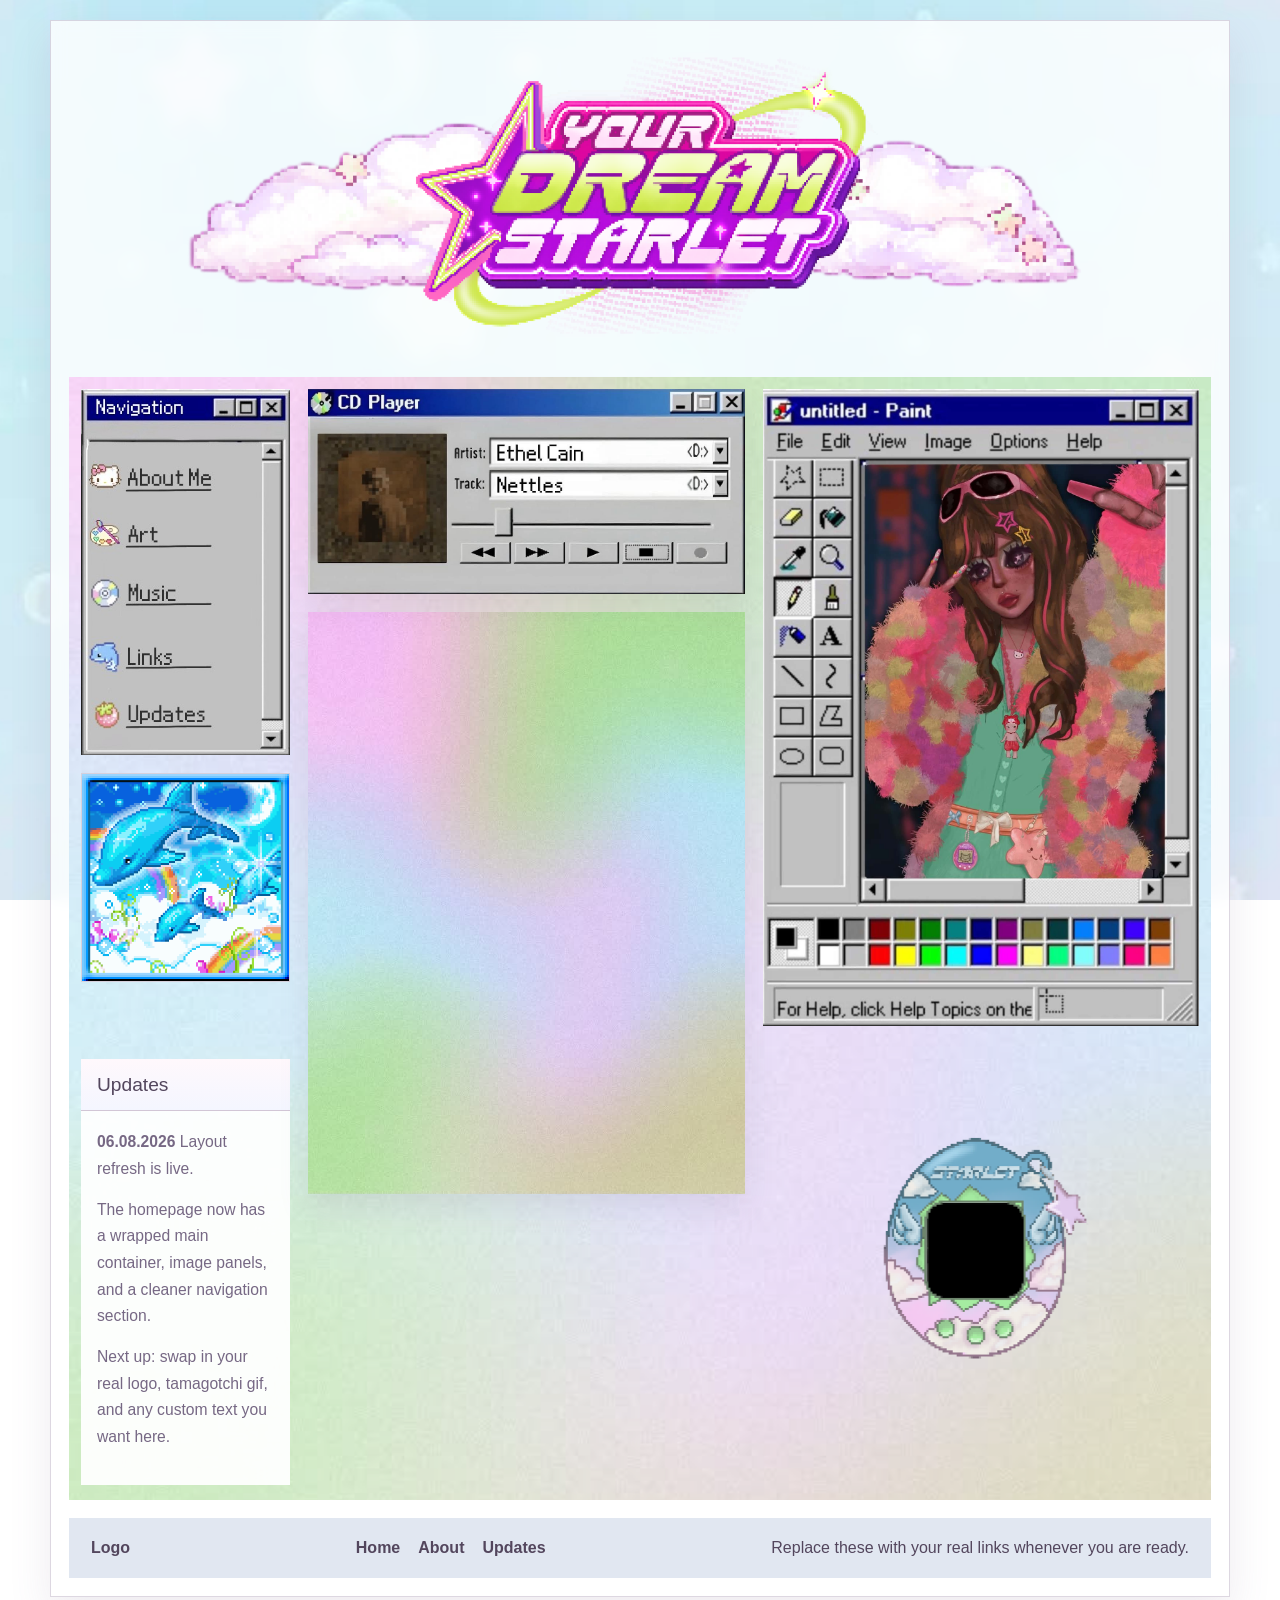
==== index.html @ ee17c0cb "Add new images and update navigation layout" ====
<!DOCTYPE html>
<html lang="en">
<head>
  <meta charset="UTF-8">
  <meta name="viewport" content="width=device-width, initial-scale=1.0">
  <title>My Website</title>
  <link rel="stylesheet" href="https://cdn.jsdelivr.net/npm/bootstrap@5.3.8/dist/css/bootstrap.min.css">
  <link rel="stylesheet" href="style.css">
</head>
<body>
  <div class="site-shell">
    <header class="panel banner-panel">
      <img src="bilder/logo.png" alt="Pastel banner for the site logo">
    </header>

    <main class="layout-grid">
      <div class="left-rail">
        <nav class="panel nav-panel" aria-label="Main navigation">
          <h2 class="visually-hidden">Navigation</h2>
          <div class="nav-map">
            <img src="bilder/navigation.JPG" alt="Navigation panel with links for About Me, Art, Music, Links, and Updates">
            <a class="nav-hotspot nav-hotspot--about" href="aboutMe.html" aria-label="About me"></a>
            <a class="nav-hotspot nav-hotspot--art" href="art.html" aria-label="Art"></a>
            <a class="nav-hotspot nav-hotspot--music" href="https://open.spotify.com/user/slettl?si=9eee3c2f73b94c16" target="_blank" rel="noopener noreferrer" aria-label="Music"></a>
            <a class="nav-hotspot nav-hotspot--links" href="links.html" aria-label="Links"></a>
            <a class="nav-hotspot nav-hotspot--updates" href="#updates" aria-label="Updates"></a>
          </div>
        </nav>

        <section class="panel image-only-panel dolphin-panel" aria-label="Dolphins">
          <img src="bilder/delfiner.gif" alt="Animated dolphins">
        </section>
      </div>

      <section class="image-only-panel music-panel" id="music" aria-label="Music player">
        <div class="music-player-art" data-music-player>
          <img class="music-player-base" src="bilder/music player nettles.jpg" alt="Retro music player mockup for Nettles by Ethel Cain">
          <a
            class="music-player-link"
            href="https://open.spotify.com/playlist/30vS9V8XPQmhfB2U64kff8?si=7647ba5c34354466"
            aria-label="Open Spotify playlist"
          ></a>
          <audio class="music-audio" preload="metadata"></audio>
          <p class="visually-hidden music-status" aria-live="polite">Ready to play.</p>
          <input class="music-progress" type="range" min="0" max="0" step="0.1" value="0" aria-label="Song progress">
          <button class="music-control music-control--previous" type="button" data-action="previous" aria-label="Previous song"></button>
          <button class="music-control music-control--next" type="button" data-action="next" aria-label="Next song"></button>
          <button class="music-control music-control--play" type="button" data-action="toggle" aria-label="Play song"></button>
          <button class="music-control music-control--stop" type="button" data-action="stop" aria-label="Stop song"></button>
          <button class="music-control music-control--mute" type="button" data-action="mute" aria-label="Mute audio" aria-pressed="false"></button>
        </div>
      </section>

      <section class="image-only-panel art-panel" id="art" aria-label="Art">
        <a href="art.html" class="image-link">
          <img src="bilder/gyaru.jpg" alt="Gyaru art by me">
        </a>
      </section>

      <aside class="panel updates-panel" id="updates">
        <h2 class="panel-heading">Updates</h2>
        <div class="updates-copy">
          <p><strong>06.08.2026</strong> Layout refresh is live.</p>
          <p>The homepage now has a wrapped main container, image panels, and a cleaner navigation section.</p>
          <p>Next up: swap in your real logo, tamagotchi gif, and any custom text you want here.</p>
        </div>
      </aside>

      <section class="image-only-panel me-panel" id="me" aria-label="About me">
        <img src="bilder/bakgrunn.jpg" alt="Soft pastel placeholder image for the about me section">
      </section>

      <section class="panel tamagotchi-panel" id="tamagotchi">
        <div class="tamagotchi-media">
          <div class="tamagotchi-screen">
            <video class="tamagotchi-video" autoplay muted loop playsinline preload="auto">
              <source src="bilder/kittystar.mp4" type="video/mp4">
            </video>
          </div>
          <img class="tamagotchi-overlay" src="bilder/tamagotchi.PNG" alt="Pastel tamagotchi shell">
        </div>
      </section>
    </main>

    <footer class="site-footer" id="footer">
      <p class="footer-logo">Logo</p>
      <div class="footer-links">
        <a href="#music">Home</a>
        <a href="#me">About</a>
        <a href="#updates">Updates</a>
      </div>
      <p class="footer-note">Replace these with your real links whenever you are ready.</p>
    </footer>
  </div>

  <script src="https://cdn.jsdelivr.net/npm/bootstrap@5.3.8/dist/js/bootstrap.bundle.min.js"></script>
  <script src="script.js"></script>
</body>
</html>
---- style.css ----
:root {
  --page-bg: #f6eef8;
  --shell-bg: rgba(255, 255, 255, 0.8);
  --panel-bg: rgba(255, 255, 255, 0.94);
  --panel-border: #8f7b9c;
  --accent: #f4cfe0;
  --accent-soft: #e5e9f8;
  --text-main: #53465d;
  --text-soft: #766884;
  --shadow: 0 18px 40px rgba(115, 94, 129, 0.12);
}

* {
  box-sizing: border-box;
}

html {
  scroll-behavior: smooth;
}

body {
  margin: 0;
  min-height: 100vh;
  background-image: url("bilder/lysblue.jpg");
  background-repeat: no-repeat;
  background-attachment: fixed;
  background-size: cover;
  background-position: center;
  color: var(--text-main);
  font-family: "Trebuchet MS", "Lucida Sans Unicode", "Lucida Grande", sans-serif;
}

.site-shell {
  width: min(1180px, calc(100% - 32px));
  margin: 20px auto;
  padding: 18px;
  border: 1px solid rgba(143, 123, 156, 0.3);
  border-radius: 0;
  background-color: var(--shell-bg);
  box-shadow: var(--shadow);
  backdrop-filter: blur(8px);
}

.panel {
  overflow: hidden;
  
  background: var(--panel-bg);
  
}

.banner-panel {
  min-height: 210px;
  height: clamp(210px, 26vw, 320px);
  margin-bottom: 18px;
  padding: 8px 12px;
  background: transparent;
  display: flex;
  align-items: center;
  justify-content: center;
}

.banner-panel img {
  display: block;
  width: auto;
  height: auto;
  max-width: min(100%, 1020px);
  max-height: 100%;
}

.layout-grid {
  position: relative;
  display: grid;
  gap: 18px;
  padding: 12px;
  grid-template-columns: 220px minmax(280px, 1fr) minmax(280px, 1fr);
  grid-template-areas:
    "nav music art"
    "updates me art"
    ". tamagotchi tamagotchi";
  align-items: start;
  border-radius: 0;
  background-image:
    linear-gradient(rgba(255, 255, 255, 0.35), rgba(255, 255, 255, 0.35)),
    url("bilder/bakgrunn.jpg");
  background-size: cover;
  background-position: center;
}

.left-rail {
  grid-area: nav;
  display: flex;
  flex-direction: column;
  gap: 18px;
}

.music-panel {
  grid-area: music;
}

.art-panel {
  grid-area: art;
}

.updates-panel {
  grid-area: updates;
}

.me-panel {
  grid-area: me;
}

.tamagotchi-panel {
  grid-area: tamagotchi;
  justify-self: center;
  align-self: start;
  display: grid;
  place-items: center;
  width: min(100%, 360px);
  min-height: 360px;
  padding: 20px;
  border-radius: 0;
  background: transparent;
}

.tamagotchi-media {
  position: relative;
  width: 100%;
  max-width: 360px;
  aspect-ratio: 1;
}

.tamagotchi-screen {
  position: absolute;
  top: 38.6%;
  left: 33.3%;
  width: 30.1%;
  height: 30.2%;
  overflow: hidden;
  background: #000;
}

.tamagotchi-video {
  display: block;
  width: 100%;
  height: 100%;
  object-fit: cover;
  object-position: center;
  transform: scale(1.08);
  transform-origin: center;
  will-change: transform;
}

.tamagotchi-overlay {
  position: absolute;
  inset: 0;
  z-index: 1;
  display: block;
  width: 100%;
  height: 100%;
  object-fit: contain;
  pointer-events: none;
}

@media (min-width: 981px) {
  .layout-grid {
    grid-template-columns: repeat(5, minmax(0, 1fr));
    grid-template-rows: repeat(5, 1fr);
    grid-template-areas: none;
  }

  .left-rail {
    grid-area: auto;
    grid-row: span 3 / span 3;
  }

  .music-panel {
    grid-area: auto;
    grid-column: span 2 / span 2;
  }

  .art-panel {
    grid-area: auto;
    grid-column: span 2 / span 2;
    grid-row: span 3 / span 3;
    grid-column-start: 4;
  }

  .me-panel {
    grid-area: auto;
    grid-column: span 2 / span 2;
    grid-row: span 3 / span 3;
    grid-column-start: 2;
    grid-row-start: 2;
  }

  .updates-panel {
    grid-area: auto;
    grid-row: span 2 / span 2;
    grid-row-start: 4;
  }

  .tamagotchi-panel {
    grid-area: auto;
    grid-column: span 2 / span 2;
    grid-row: span 2 / span 2;
    grid-column-start: 4;
    grid-row-start: 4;
  }
}

.panel-heading {
  margin: 0;
  padding: 14px 16px;
  border-bottom: 1px solid rgba(143, 123, 156, 0.4);
  background: linear-gradient(180deg, #fff8fc 0%, #f4f6ff 100%);
  font-size: 1.2rem;
}

.nav-map {
  position: relative;
  width: 100%;
  aspect-ratio: 325 / 568;
}

.nav-map img {
  display: block;
  width: 100%;
  height: 100%;
}

.nav-hotspot {
  position: absolute;
  display: block;
  border: 2px solid transparent;
  border-radius: 4px;
  cursor: pointer;
  transition: background-color 0.18s ease, border-color 0.18s ease;
}

.nav-hotspot:hover,
.nav-hotspot:focus-visible {
  background: rgba(255, 255, 255, 0.16);
  border-color: rgba(50, 37, 63, 0.85);
  outline: none;
}

.nav-hotspot--about {
  top: 20.8%;
  left: 18%;
  right: 33%;
  height: 8.6%;
}

.nav-hotspot--art {
  top: 36.2%;
  left: 18%;
  right: 33%;
  height: 8.8%;
}

.nav-hotspot--music {
  top: 52.3%;
  left: 18%;
  right: 33%;
  height: 8.8%;
}

.nav-hotspot--links {
  top: 68.8%;
  left: 18%;
  right: 33%;
  height: 9.4%;
}

.nav-hotspot--updates {
  top: 85.3%;
  left: 18%;
  right: 33%;
  height: 8.8%;
}

.dolphin-panel img {
  display: block;
  width: 100%;
  height: auto;
  border: 1px solid rgba(143, 123, 156, 0.35);
  object-fit: cover;
}

.image-only-panel {
  display: block;
}

.image-only-panel img {
  display: block;
  width: 100%;
  height: auto;
  border-radius: 0;
  object-fit: cover;
  box-shadow: 0 14px 28px rgba(128, 105, 143, 0.14);
}

.music-player-art {
  position: relative;
  width: 100%;
}

.music-player-base {
  position: relative;
  z-index: 0;
  width: 100%;
  height: auto;
  min-height: 0;
  object-fit: contain;
}

.music-player-link {
  position: absolute;
  inset: 0;
  z-index: 1;
  display: block;
}

.music-audio {
  display: none;
}

.music-control,
.music-progress {
  position: absolute;
  margin: 0;
  appearance: none;
  -webkit-appearance: none;
  background: transparent;
}

.music-control {
  z-index: 2;
  top: 75.2%;
  width: 11.6%;
  height: 8.5%;
  padding: 0;
  border: 0;
  cursor: pointer;
}

.music-control:hover {
  background: rgba(255, 255, 255, 0.1);
}

.music-control:active {
  transform: translateY(1px);
}

.music-control:focus-visible,
.music-progress:focus-visible {
  outline: 2px dashed rgba(83, 70, 93, 0.9);
  outline-offset: 2px;
}

.music-control--previous {
  left: 34.8%;
}

.music-control--next {
  left: 46.8%;
}

.music-control--play {
  left: 59.1%;
}

.music-control--stop {
  left: 71.3%;
}

.music-control--mute {
  left: 83.5%;
}

.music-progress {
  z-index: 2;
  left: 32.7%;
  top: 55.6%;
  width: 47%;
  height: 12%;
  cursor: pointer;
  opacity: 0.01;
}

.music-progress::-webkit-slider-thumb {
  -webkit-appearance: none;
  width: 26px;
  height: 48px;
  background: transparent;
  border: 0;
}

.music-progress::-moz-range-thumb {
  width: 26px;
  height: 48px;
  background: transparent;
  border: 0;
}

.music-progress::-webkit-slider-runnable-track,
.music-progress::-moz-range-track {
  background: transparent;
  border: 0;
}

.me-panel img {
  min-height: 220px;
}

.art-panel img {
  height: 100%;
  min-height: 520px;
}

.image-link {
  display: block;
  overflow: hidden;
  border-radius: 0;
}

.image-link img {
  display: block;
  width: 100%;
  transition: filter 0.3s ease;
}

.image-link:hover img,
.image-link:focus-visible img {
  filter: brightness(70%);
}

.updates-copy {
  min-height: 280px;
  padding: 18px 16px 20px;
  font-size: 0.98rem;
  line-height: 1.7;
  color: var(--text-soft);
}

.updates-copy p {
  margin: 0 0 14px;
}

.site-footer {
  display: flex;
  align-items: center;
  justify-content: space-between;
  gap: 20px;
  margin-top: 18px;
  padding: 18px 22px;
  border-radius: 0;
  background: rgba(219, 226, 238, 0.82);
  color: var(--text-main);
}

.footer-logo,
.footer-note {
  margin: 0;
}

.footer-logo {
  font-weight: 700;
}

.footer-links {
  display: flex;
  flex-wrap: wrap;
  justify-content: center;
  gap: 18px;
}

.footer-links a {
  color: var(--text-main);
  font-weight: 700;
  text-decoration: none;
}

.footer-links a:hover,
.footer-links a:focus-visible {
  text-decoration: underline;
  outline: none;
}

@media (max-width: 980px) {
  .layout-grid {
    grid-template-columns: minmax(220px, 240px) minmax(280px, 1fr);
    grid-template-areas:
      "nav music"
      "me art"
      "updates art"
      "tamagotchi tamagotchi";
  }

  .art-panel img {
    min-height: 420px;
  }

  .site-footer {
    flex-direction: column;
    text-align: center;
  }
}

@media (max-width: 720px) {
  .site-shell {
    width: calc(100% - 16px);
    padding: 12px;
    margin: 8px;
  }

  .layout-grid {
    grid-template-columns: 1fr;
    grid-template-areas:
      "nav"
      "music"
      "me"
      "art"
      "updates"
      "tamagotchi";
  }

  .layout-grid {
    padding: 8px;
  }

  .banner-panel {
    min-height: 150px;
  }

  .banner-panel {
    height: clamp(150px, 38vw, 220px);
    padding: 6px 8px;
  }

  .tamagotchi-panel {
    width: 100%;
    min-height: 290px;
    border-radius: 0;
    background: transparent;
  }

  .music-player-base,
  .me-panel img,
  .art-panel img {
    min-height: 220px;
  }

  .music-player-base {
    min-height: 0;
  }
}
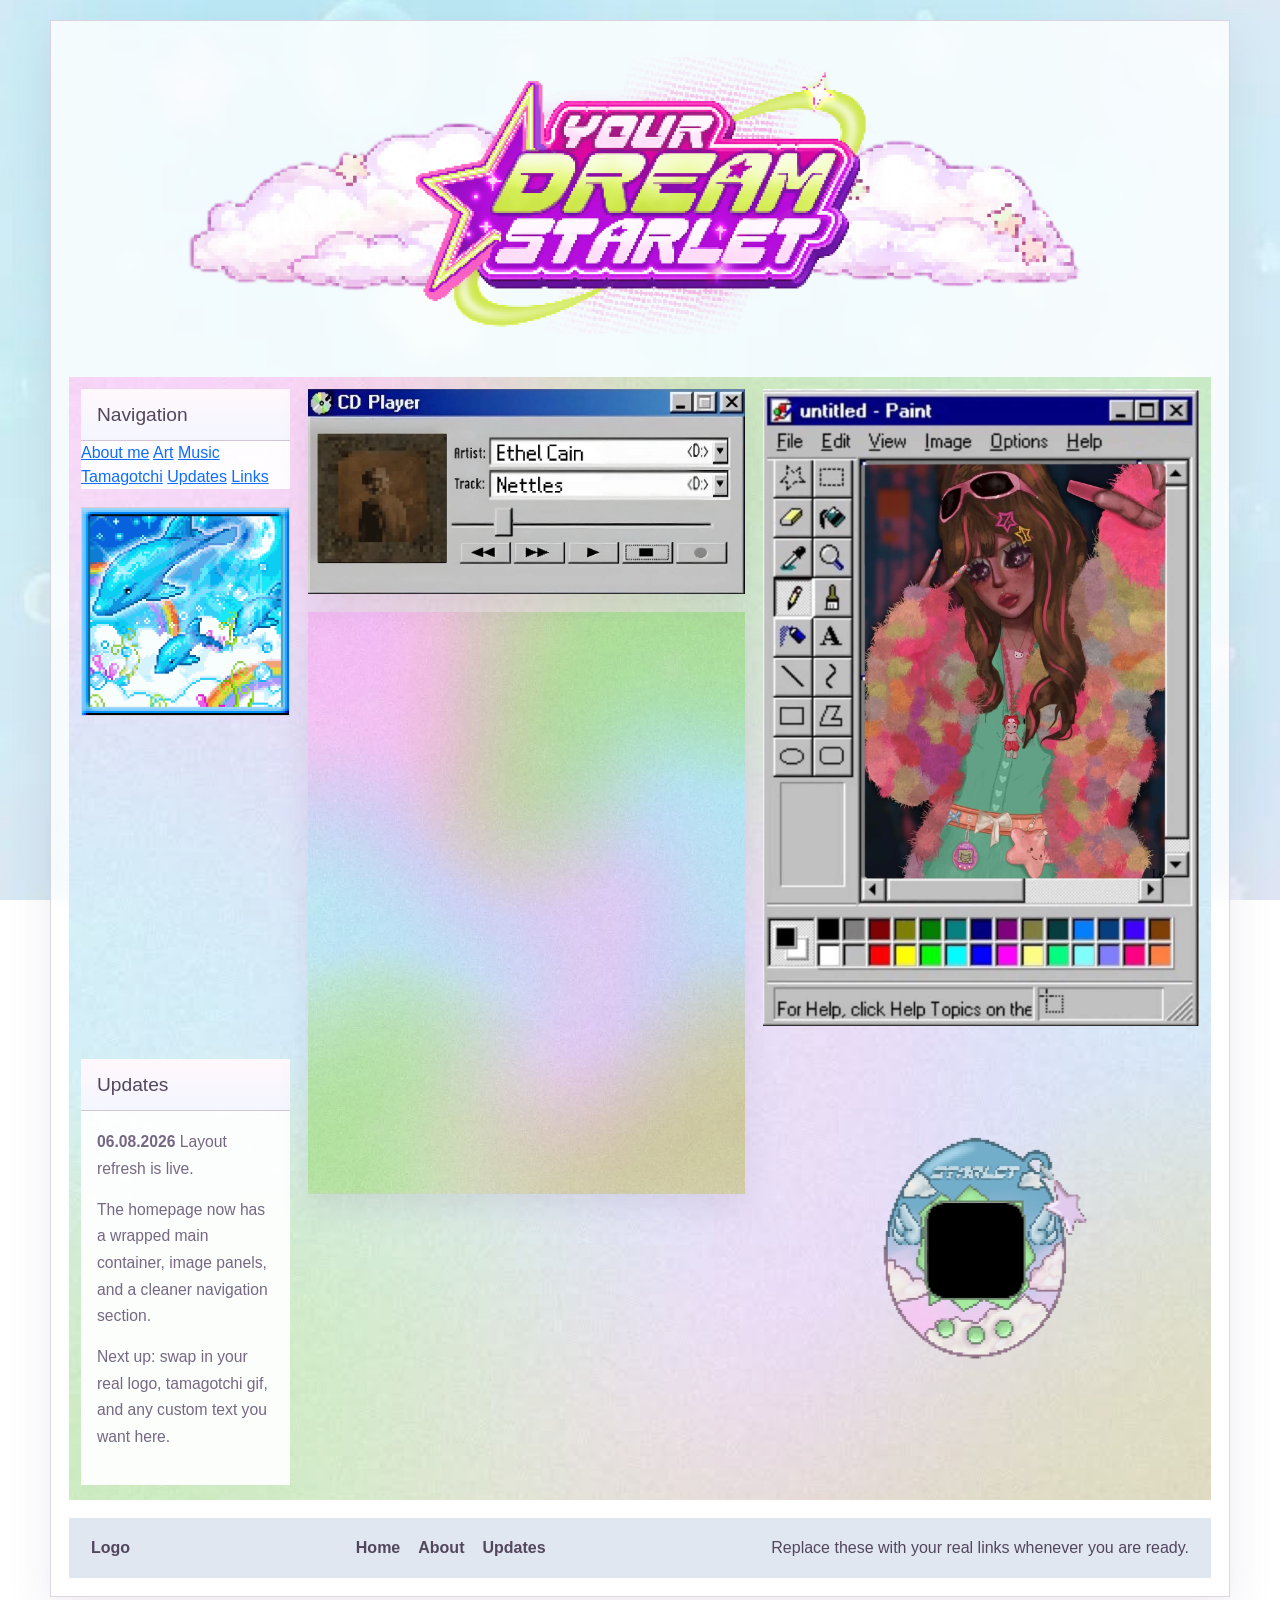
==== commit 710e186e: "small fix" ====
--- a/index.html
+++ b/index.html
@@ -16,14 +16,14 @@
     <main class="layout-grid">
       <div class="left-rail">
         <nav class="panel nav-panel" aria-label="Main navigation">
-          <h2 class="visually-hidden">Navigation</h2>
-          <div class="nav-map">
-            <img src="bilder/navigation.JPG" alt="Navigation panel with links for About Me, Art, Music, Links, and Updates">
-            <a class="nav-hotspot nav-hotspot--about" href="aboutMe.html" aria-label="About me"></a>
-            <a class="nav-hotspot nav-hotspot--art" href="art.html" aria-label="Art"></a>
-            <a class="nav-hotspot nav-hotspot--music" href="https://open.spotify.com/user/slettl?si=9eee3c2f73b94c16" target="_blank" rel="noopener noreferrer" aria-label="Music"></a>
-            <a class="nav-hotspot nav-hotspot--links" href="links.html" aria-label="Links"></a>
-            <a class="nav-hotspot nav-hotspot--updates" href="#updates" aria-label="Updates"></a>
+          <h2 class="panel-heading">Navigation</h2>
+          <div class="nav-buttons">
+            <a class="nav-button" href="aboutMe.html">About me</a>
+            <a class="nav-button" href="art.html">Art</a>
+            <a class="nav-button" href="https://open.spotify.com/user/slettl?si=9eee3c2f73b94c16" target="_blank" rel="noopener noreferrer">Music</a>
+            <a class="nav-button" href="#tamagotchi">Tamagotchi</a>
+            <a class="nav-button" href="#updates">Updates</a>
+            <a class="nav-button" href="links.html">Links</a>
           </div>
         </nav>
 
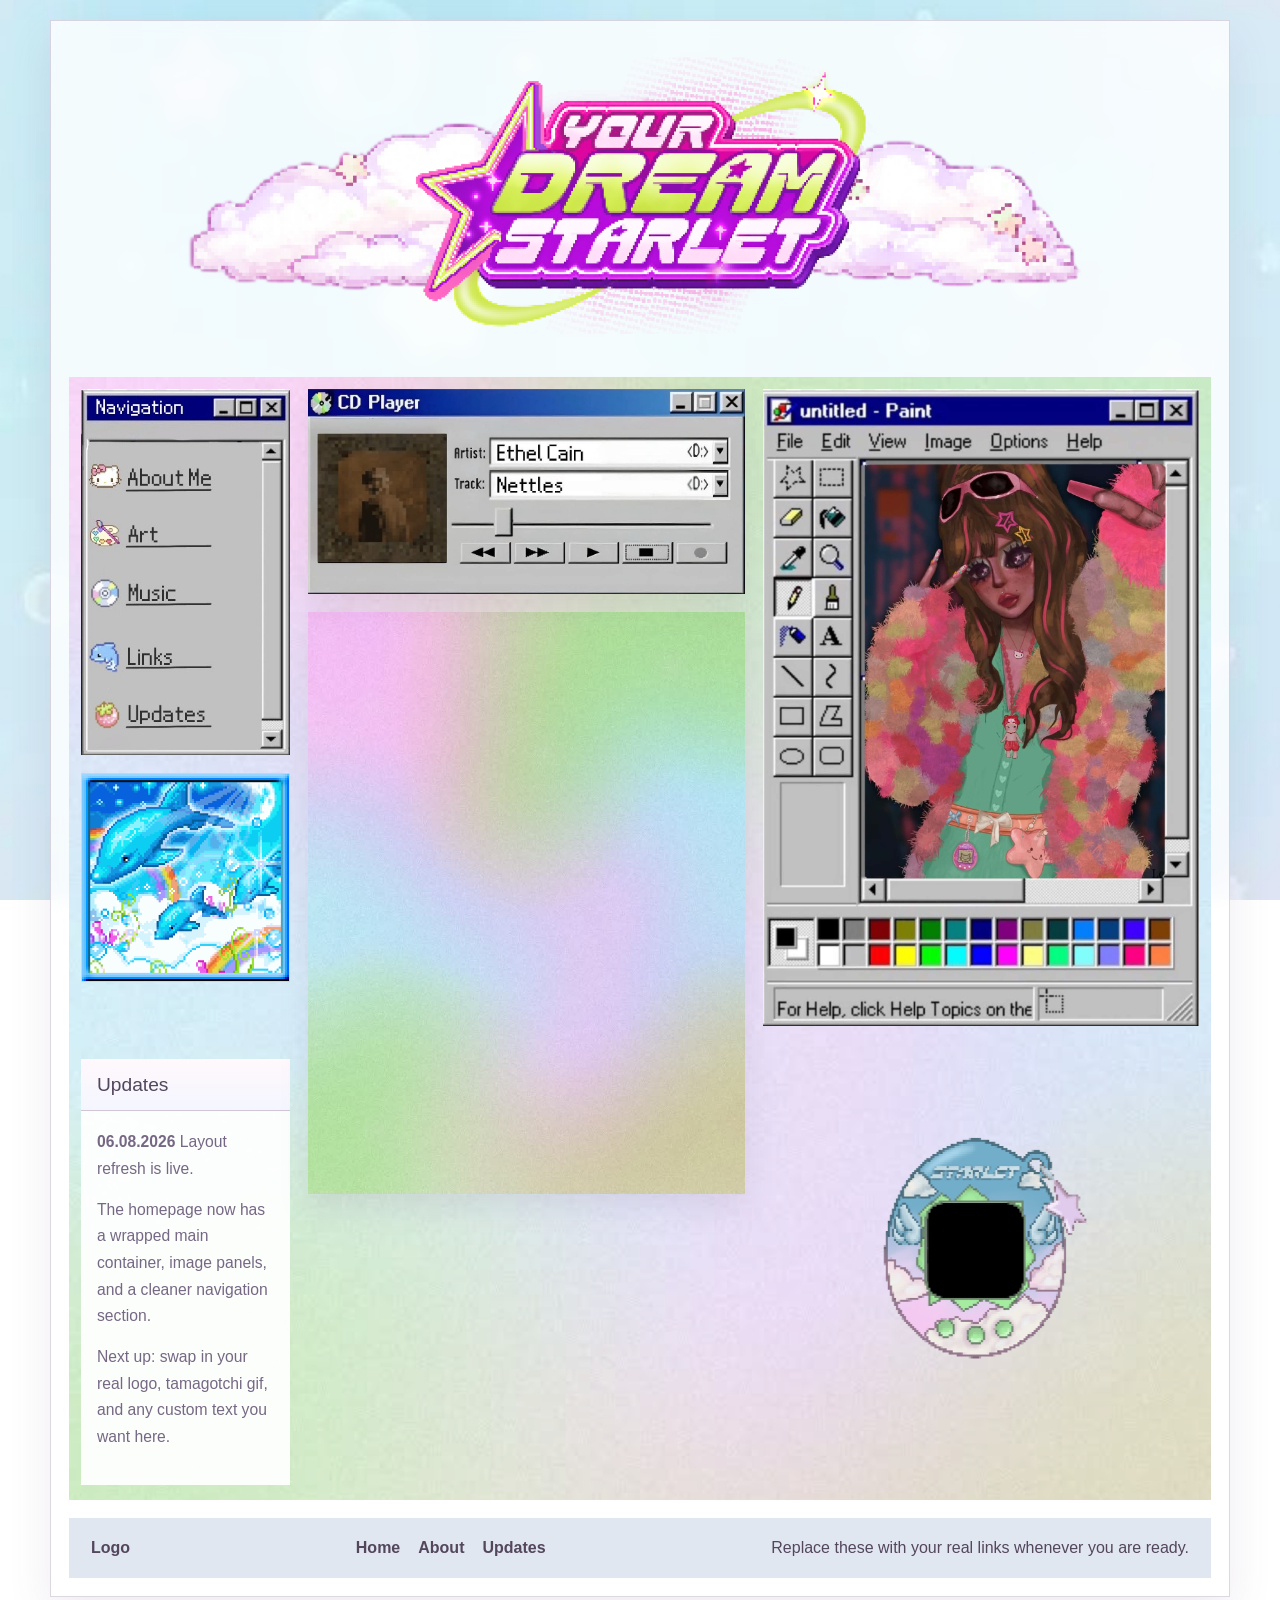
==== commit f9a8f306: "image fix" ====
--- a/index.html
+++ b/index.html
@@ -16,14 +16,14 @@
     <main class="layout-grid">
       <div class="left-rail">
         <nav class="panel nav-panel" aria-label="Main navigation">
-          <h2 class="panel-heading">Navigation</h2>
-          <div class="nav-buttons">
-            <a class="nav-button" href="aboutMe.html">About me</a>
-            <a class="nav-button" href="art.html">Art</a>
-            <a class="nav-button" href="https://open.spotify.com/user/slettl?si=9eee3c2f73b94c16" target="_blank" rel="noopener noreferrer">Music</a>
-            <a class="nav-button" href="#tamagotchi">Tamagotchi</a>
-            <a class="nav-button" href="#updates">Updates</a>
-            <a class="nav-button" href="links.html">Links</a>
+          <h2 class="visually-hidden">Navigation</h2>
+          <div class="nav-map">
+            <img src="bilder/navigation.JPG" alt="Navigation panel with links for About Me, Art, Music, Links, and Updates">
+            <a class="nav-hotspot nav-hotspot--about" href="aboutMe.html" aria-label="About me"></a>
+            <a class="nav-hotspot nav-hotspot--art" href="art.html" aria-label="Art"></a>
+            <a class="nav-hotspot nav-hotspot--music" href="https://open.spotify.com/user/slettl?si=9eee3c2f73b94c16" target="_blank" rel="noopener noreferrer" aria-label="Music"></a>
+            <a class="nav-hotspot nav-hotspot--links" href="links.html" aria-label="Links"></a>
+            <a class="nav-hotspot nav-hotspot--updates" href="#updates" aria-label="Updates"></a>
           </div>
         </nav>
 
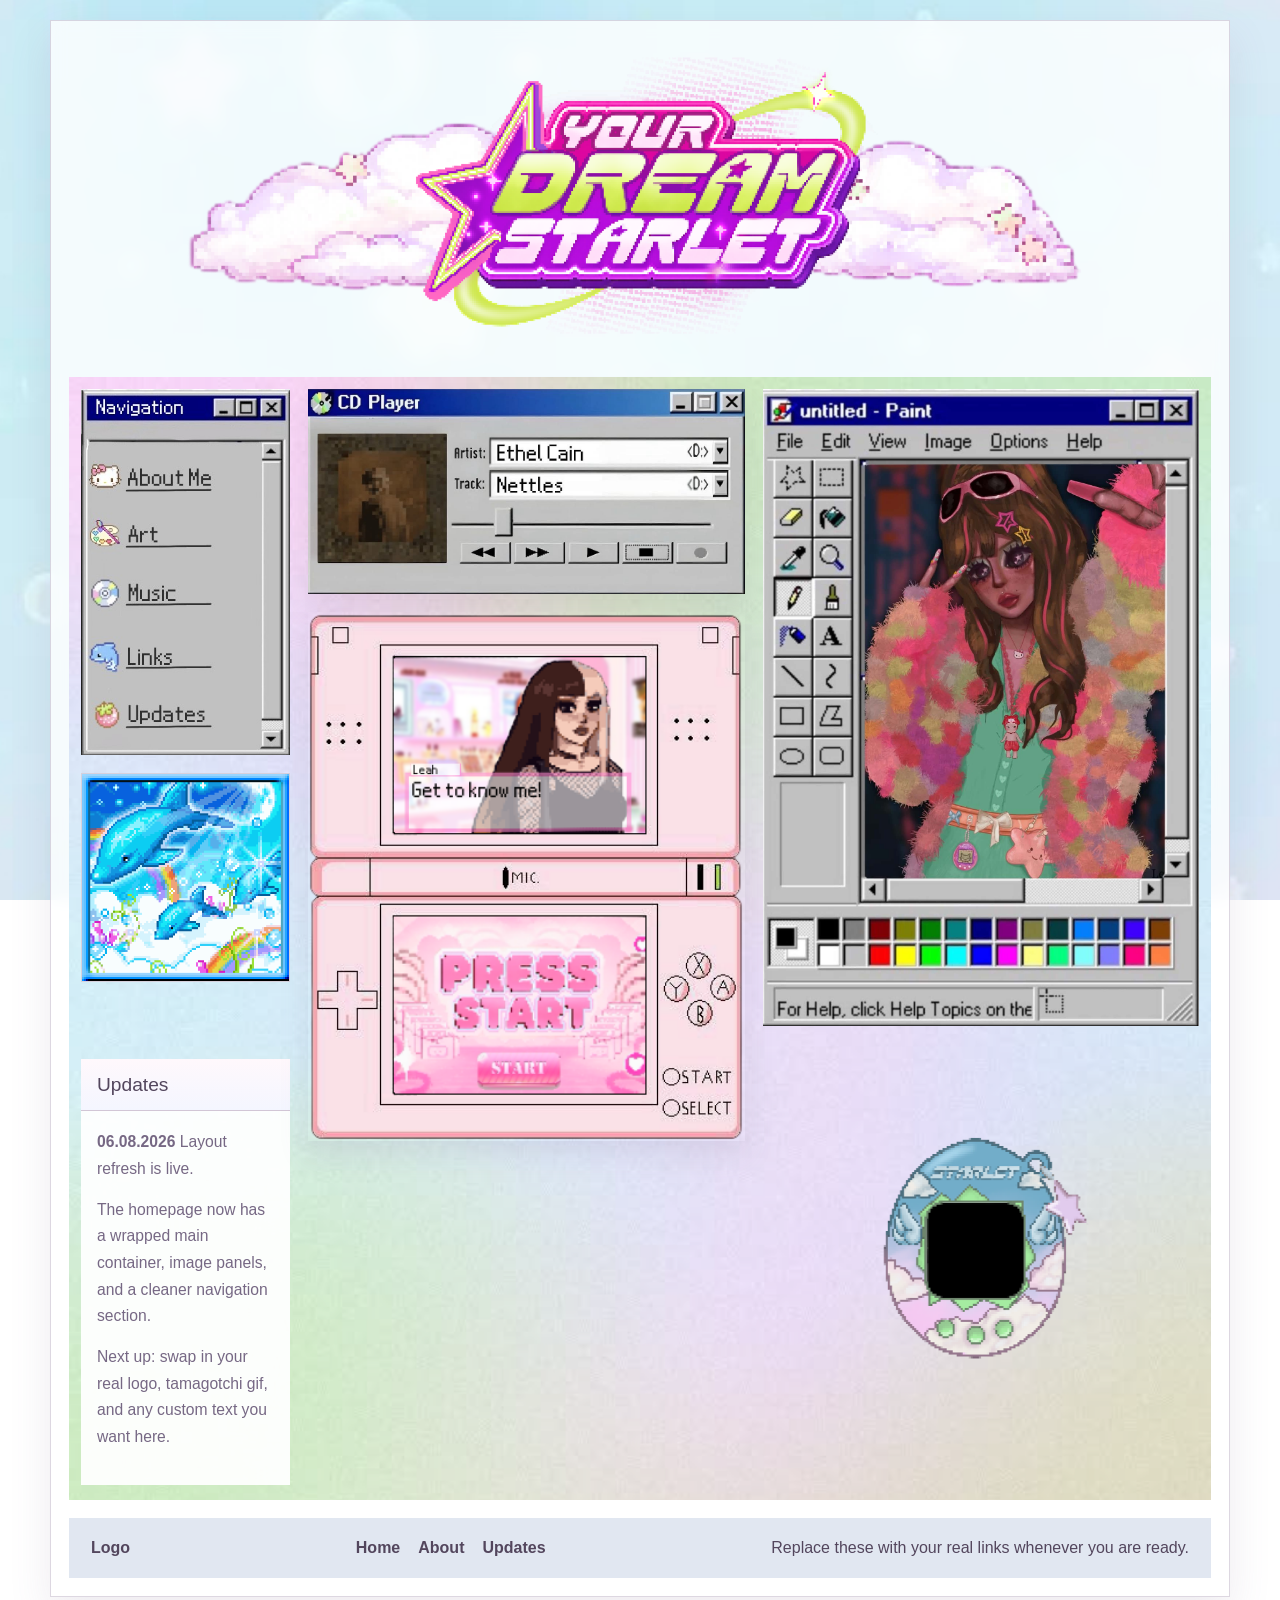
==== commit 213ff560: "Add ds img and fix about me page" ====
--- a/index.html
+++ b/index.html
@@ -67,7 +67,7 @@
       </aside>
 
       <section class="image-only-panel me-panel" id="me" aria-label="About me">
-        <img src="bilder/bakgrunn.jpg" alt="Soft pastel placeholder image for the about me section">
+        <img src="bilder/AboutMeDS.PNG" alt="Soft pastel placeholder image for the about me section">
       </section>
 
       <section class="panel tamagotchi-panel" id="tamagotchi">
--- a/style.css
+++ b/style.css
@@ -554,4 +554,5 @@
   .music-player-base {
     min-height: 0;
   }
-}
+  
+}
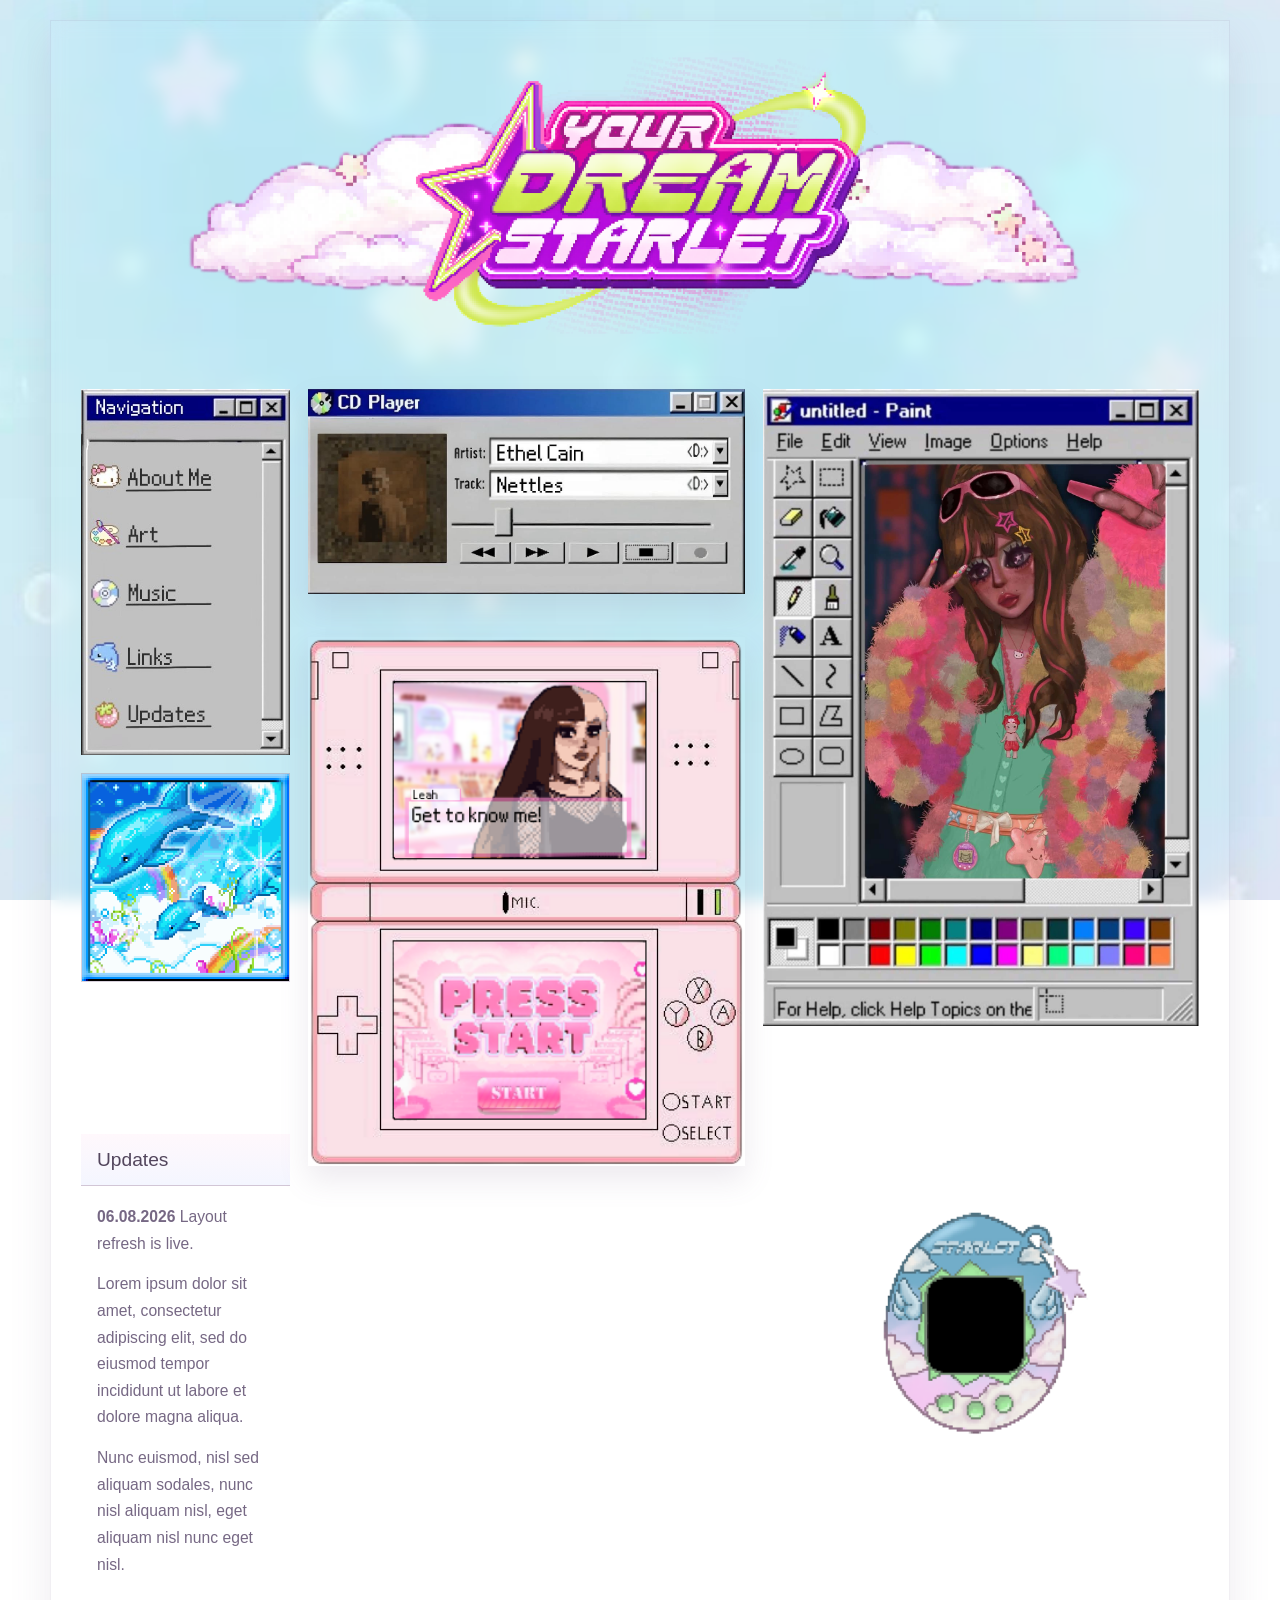
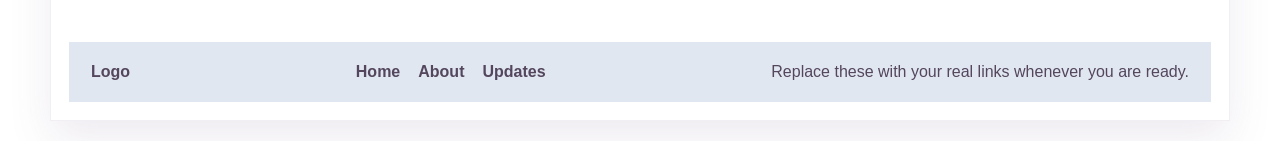
==== commit 776266f3: "custon cursor for the about me image" ====
--- a/index.html
+++ b/index.html
@@ -61,8 +61,8 @@
         <h2 class="panel-heading">Updates</h2>
         <div class="updates-copy">
           <p><strong>06.08.2026</strong> Layout refresh is live.</p>
-          <p>The homepage now has a wrapped main container, image panels, and a cleaner navigation section.</p>
-          <p>Next up: swap in your real logo, tamagotchi gif, and any custom text you want here.</p>
+          <p>Lorem ipsum dolor sit amet, consectetur adipiscing elit, sed do eiusmod tempor incididunt ut labore et dolore magna aliqua.</p>
+          <p>Nunc euismod, nisl sed aliquam sodales, nunc nisl aliquam nisl, eget aliquam nisl nunc eget nisl.</p>
         </div>
       </aside>
 
--- a/style.css
+++ b/style.css
@@ -1,7 +1,7 @@
 :root {
   --page-bg: #f6eef8;
-  --shell-bg: rgba(255, 255, 255, 0.8);
-  --panel-bg: rgba(255, 255, 255, 0.94);
+  --shell-bg: transparent;
+  --panel-bg: transparent;
   --panel-border: #8f7b9c;
   --accent: #f4cfe0;
   --accent-soft: #e5e9f8;
@@ -34,7 +34,7 @@
   width: min(1180px, calc(100% - 32px));
   margin: 20px auto;
   padding: 18px;
-  border: 1px solid rgba(143, 123, 156, 0.3);
+  border: 1px solid rgba(143, 123, 156, 0.12);
   border-radius: 0;
   background-color: var(--shell-bg);
   box-shadow: var(--shadow);
@@ -43,9 +43,7 @@
 
 .panel {
   overflow: hidden;
-  
   background: var(--panel-bg);
-  
 }
 
 .banner-panel {
@@ -79,11 +77,8 @@
     ". tamagotchi tamagotchi";
   align-items: start;
   border-radius: 0;
-  background-image:
-    linear-gradient(rgba(255, 255, 255, 0.35), rgba(255, 255, 255, 0.35)),
-    url("bilder/bakgrunn.jpg");
-  background-size: cover;
-  background-position: center;
+  /* make the grid transparent so the site background shows through */
+  background: transparent;
 }
 
 .left-rail {
@@ -300,6 +295,15 @@
   box-shadow: 0 14px 28px rgba(128, 105, 143, 0.14);
 }
 
+.me-panel img:hover,
+.me-panel img:focus-visible,
+.me-panel:hover img,
+.me-panel .image-link img:hover,
+.me-panel .image-link img:focus-visible,
+.me-panel:hover .image-link img {
+  cursor: url("bilder/Stylus\ Normal\ Select.cur"), pointer;
+}
+
 .music-player-art {
   position: relative;
   width: 100%;
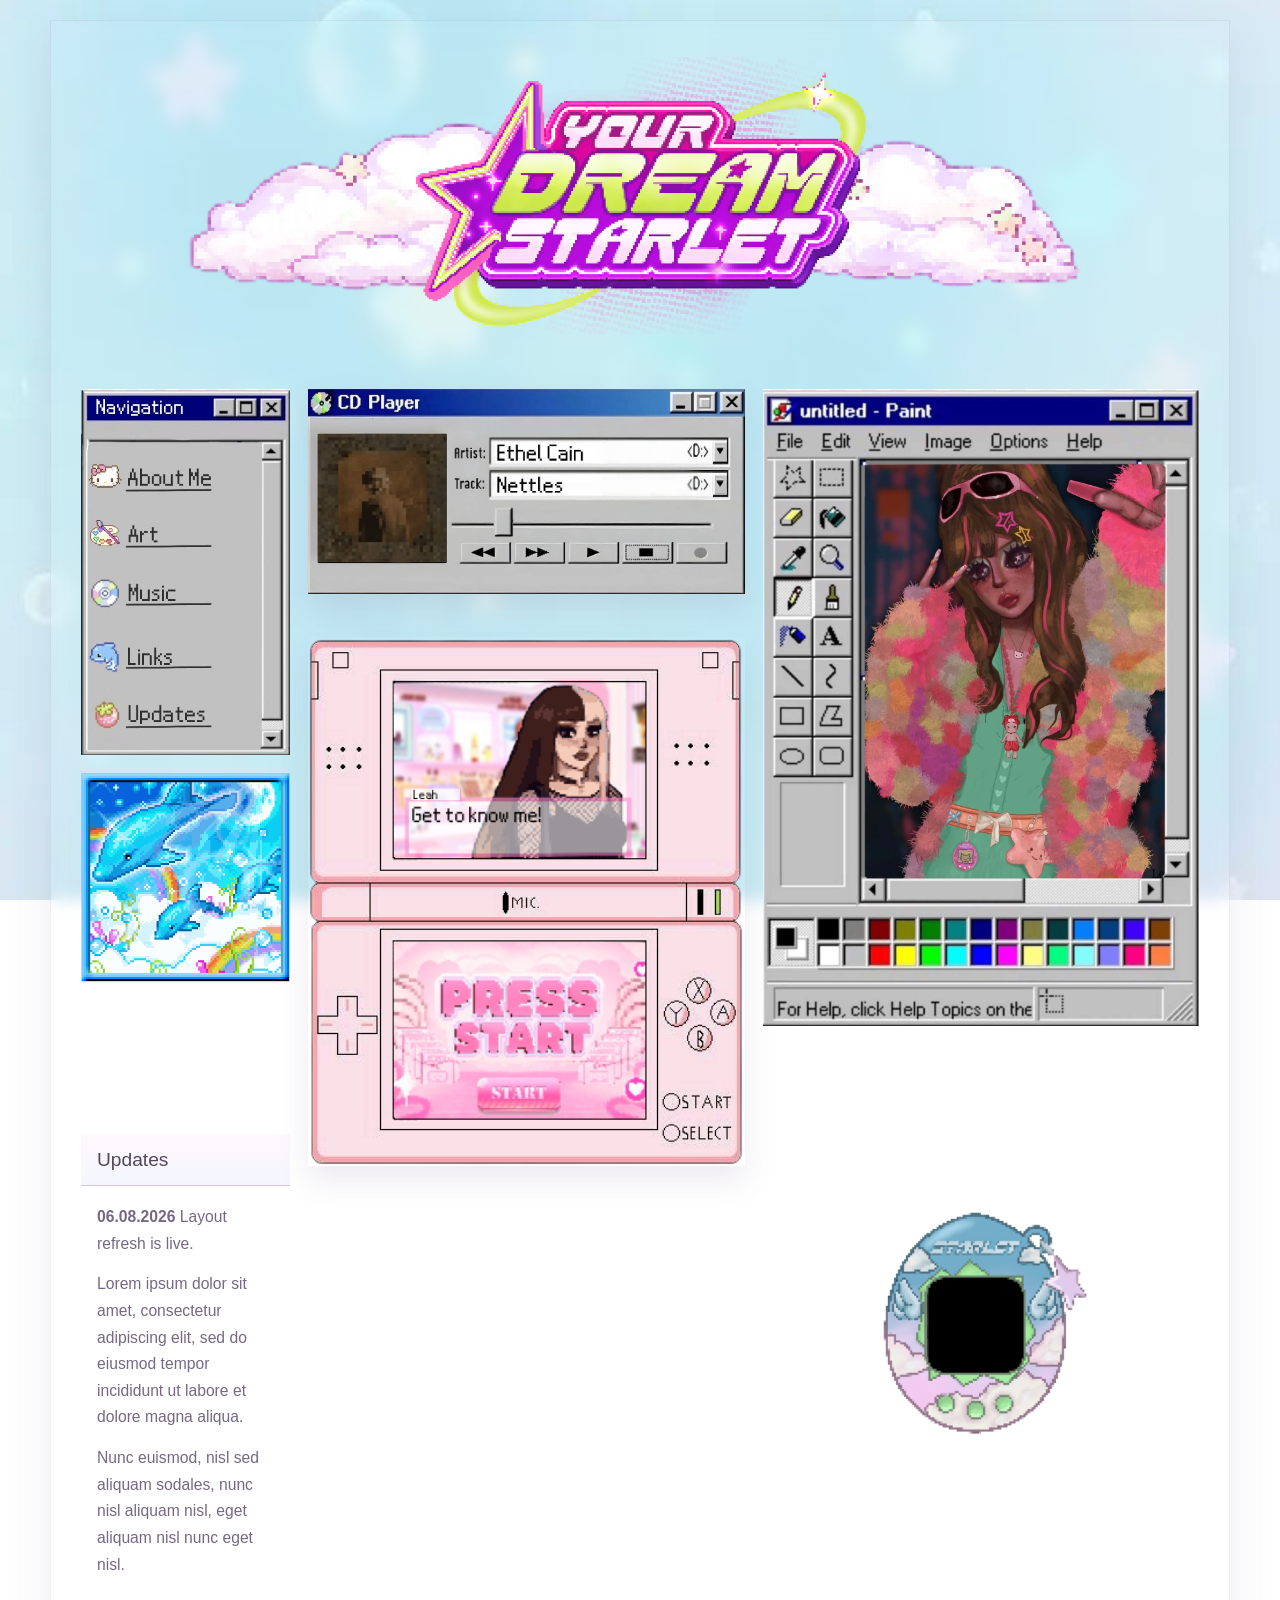
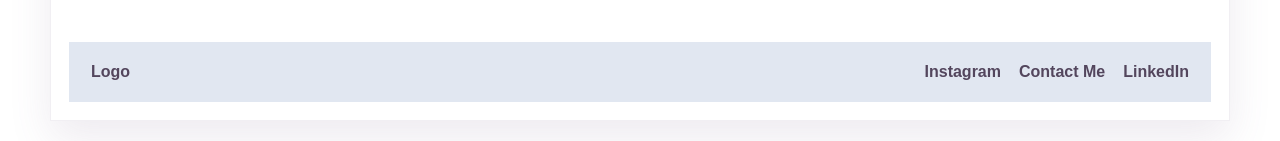
==== commit 3a04a56a: "Update navigation links and add About Me hotspot;. create tamagotchi.html" ====
--- a/index.html
+++ b/index.html
@@ -23,7 +23,7 @@
             <a class="nav-hotspot nav-hotspot--art" href="art.html" aria-label="Art"></a>
             <a class="nav-hotspot nav-hotspot--music" href="https://open.spotify.com/user/slettl?si=9eee3c2f73b94c16" target="_blank" rel="noopener noreferrer" aria-label="Music"></a>
             <a class="nav-hotspot nav-hotspot--links" href="links.html" aria-label="Links"></a>
-            <a class="nav-hotspot nav-hotspot--updates" href="#updates" aria-label="Updates"></a>
+            <a class="nav-hotspot nav-hotspot--updates" href="tamagotchi.html" aria-label="tamagotchi"></a>
           </div>
         </nav>
 
@@ -68,6 +68,7 @@
 
       <section class="image-only-panel me-panel" id="me" aria-label="About me">
         <img src="bilder/AboutMeDS.PNG" alt="Soft pastel placeholder image for the about me section">
+        <a class="me-hotspot" href="aboutMe.html" aria-label="Open the About Me page"></a>
       </section>
 
       <section class="panel tamagotchi-panel" id="tamagotchi">
@@ -85,11 +86,10 @@
     <footer class="site-footer" id="footer">
       <p class="footer-logo">Logo</p>
       <div class="footer-links">
-        <a href="#music">Home</a>
-        <a href="#me">About</a>
-        <a href="#updates">Updates</a>
+        <a href="https://www.instagram.com/yourdreamstarlet/">Instagram</a>
+        <a href="mailto:leah.slettingdalen@gmail.com">Contact Me</a>
+        <a href="https://www.linkedin.com/in/leah-slettingdalen-396771352/">LinkedIn</a>
       </div>
-      <p class="footer-note">Replace these with your real links whenever you are ready.</p>
     </footer>
   </div>
 
--- a/style.css
+++ b/style.css
@@ -102,6 +102,7 @@
 
 .me-panel {
   grid-area: me;
+  position: relative;
 }
 
 .tamagotchi-panel {
@@ -304,6 +305,28 @@
   cursor: url("bilder/Stylus\ Normal\ Select.cur"), pointer;
 }
 
+.me-hotspot {
+  position: absolute;
+  z-index: 1;
+  left: 39%;
+  top: 83.4%;
+  width: 18.3%;
+  height: 5.5%;
+  display: block;
+  cursor: url("bilder/Stylus\ Normal\ Select.cur"), pointer;
+  transition: background-color 0.3s ease;
+}
+
+.me-hotspot:hover,
+.me-hotspot:focus-visible {
+  background-color: rgba(0, 0, 0, 0.3);
+}
+
+.me-hotspot:focus-visible {
+  outline: 2px dashed rgba(83, 70, 93, 0.9);
+  outline-offset: 2px;
+}
+
 .music-player-art {
   position: relative;
   width: 100%;
@@ -346,10 +369,12 @@
   padding: 0;
   border: 0;
   cursor: pointer;
-}
-
-.music-control:hover {
-  background: rgba(255, 255, 255, 0.1);
+  transition: background-color 0.3s ease;
+}
+
+.music-control:hover,
+.music-control:focus-visible {
+  background-color: rgba(0, 0, 0, 0.3);
 }
 
 .music-control:active {
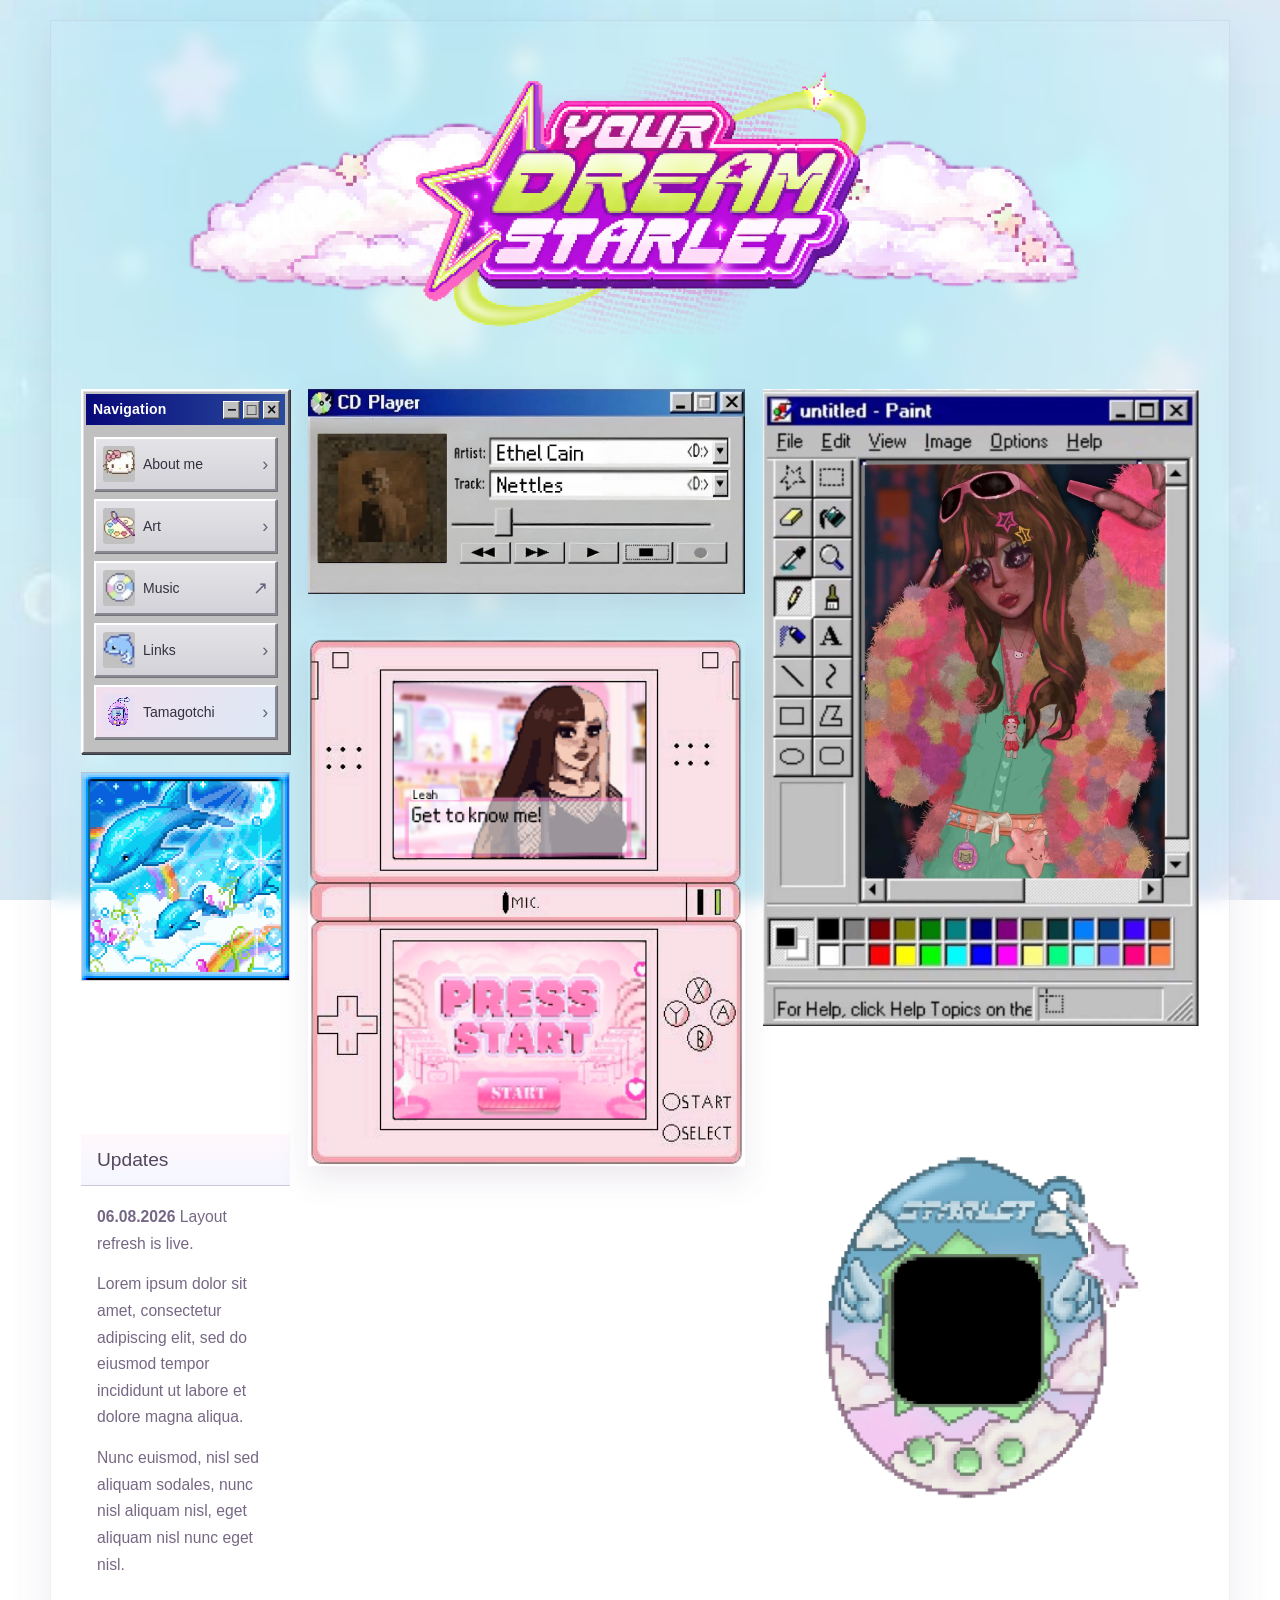
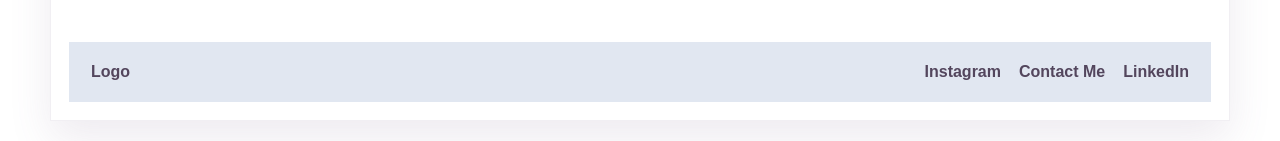
==== commit dbe3f94c: "navbar design fix" ====
--- a/index.html
+++ b/index.html
@@ -3,9 +3,10 @@
 <head>
   <meta charset="UTF-8">
   <meta name="viewport" content="width=device-width, initial-scale=1.0">
-  <title>My Website</title>
+  <title>Yourdreamstarlet</title>
   <link rel="stylesheet" href="https://cdn.jsdelivr.net/npm/bootstrap@5.3.8/dist/css/bootstrap.min.css">
   <link rel="stylesheet" href="style.css">
+  <link rel="icon" type="image/x-icon" href="bilder/favicon.ico">
 </head>
 <body>
   <div class="site-shell">
@@ -16,15 +17,17 @@
     <main class="layout-grid">
       <div class="left-rail">
         <nav class="panel nav-panel" aria-label="Main navigation">
-          <h2 class="visually-hidden">Navigation</h2>
-          <div class="nav-map">
-            <img src="bilder/navigation.JPG" alt="Navigation panel with links for About Me, Art, Music, Links, and Updates">
-            <a class="nav-hotspot nav-hotspot--about" href="aboutMe.html" aria-label="About me"></a>
-            <a class="nav-hotspot nav-hotspot--art" href="art.html" aria-label="Art"></a>
-            <a class="nav-hotspot nav-hotspot--music" href="https://open.spotify.com/user/slettl?si=9eee3c2f73b94c16" target="_blank" rel="noopener noreferrer" aria-label="Music"></a>
-            <a class="nav-hotspot nav-hotspot--links" href="links.html" aria-label="Links"></a>
-            <a class="nav-hotspot nav-hotspot--updates" href="tamagotchi.html" aria-label="tamagotchi"></a>
+          <div class="nav-titlebar">
+            <h2>Navigation</h2>
+            <div class="nav-window-controls" aria-hidden="true"><span>−</span><span>□</span><span>×</span></div>
           </div>
+          <ul class="nav-links">
+            <li><a class="nav-button" href="aboutMe.html"><span class="nav-icon nav-icon--about" aria-hidden="true"></span><span class="nav-label">About me</span><span class="nav-arrow" aria-hidden="true">›</span></a></li>
+            <li><a class="nav-button" href="art.html"><span class="nav-icon nav-icon--art" aria-hidden="true"></span><span class="nav-label">Art</span><span class="nav-arrow" aria-hidden="true">›</span></a></li>
+            <li><a class="nav-button" href="https://open.spotify.com/user/slettl?si=9eee3c2f73b94c16" target="_blank" rel="noopener noreferrer"><span class="nav-icon nav-icon--music" aria-hidden="true"></span><span class="nav-label">Music<span class="visually-hidden"> (Spotify, opens in a new tab)</span></span><span class="nav-arrow" aria-hidden="true">↗</span></a></li>
+            <li><a class="nav-button" href="links.html"><span class="nav-icon nav-icon--links" aria-hidden="true"></span><span class="nav-label">Links</span><span class="nav-arrow" aria-hidden="true">›</span></a></li>
+            <li><a class="nav-button nav-button--tamagotchi" href="tamagotchi.html"><span class="nav-icon nav-icon--tamagotchi" aria-hidden="true"><img src="bilder/tamagotchi%20placeholder.png" alt="" width="32" height="32"></span><span class="nav-label">Tamagotchi</span><span class="nav-arrow" aria-hidden="true">›</span></a></li>
+          </ul>
         </nav>
 
         <section class="panel image-only-panel dolphin-panel" aria-label="Dolphins">
--- a/style.css
+++ b/style.css
@@ -122,15 +122,15 @@
   position: relative;
   width: 100%;
   max-width: 360px;
-  aspect-ratio: 1;
+  aspect-ratio: 1328 / 1441;
 }
 
 .tamagotchi-screen {
   position: absolute;
-  top: 38.6%;
-  left: 33.3%;
-  width: 30.1%;
-  height: 30.2%;
+  top: 29.5%;
+  left: 21.8%;
+  width: 48%;
+  height: 43.5%;
   overflow: hidden;
   background: #000;
 }
@@ -141,9 +141,6 @@
   height: 100%;
   object-fit: cover;
   object-position: center;
-  transform: scale(1.08);
-  transform-origin: center;
-  will-change: transform;
 }
 
 .tamagotchi-overlay {
@@ -212,67 +209,120 @@
   font-size: 1.2rem;
 }
 
-.nav-map {
-  position: relative;
-  width: 100%;
-  aspect-ratio: 325 / 568;
-}
-
-.nav-map img {
-  display: block;
-  width: 100%;
-  height: 100%;
-}
-
-.nav-hotspot {
-  position: absolute;
-  display: block;
-  border: 2px solid transparent;
-  border-radius: 4px;
-  cursor: pointer;
-  transition: background-color 0.18s ease, border-color 0.18s ease;
-}
-
-.nav-hotspot:hover,
-.nav-hotspot:focus-visible {
-  background: rgba(255, 255, 255, 0.16);
-  border-color: rgba(50, 37, 63, 0.85);
-  outline: none;
-}
-
-.nav-hotspot--about {
-  top: 20.8%;
-  left: 18%;
-  right: 33%;
-  height: 8.6%;
-}
-
-.nav-hotspot--art {
-  top: 36.2%;
-  left: 18%;
-  right: 33%;
-  height: 8.8%;
-}
-
-.nav-hotspot--music {
-  top: 52.3%;
-  left: 18%;
-  right: 33%;
-  height: 8.8%;
-}
-
-.nav-hotspot--links {
-  top: 68.8%;
-  left: 18%;
-  right: 33%;
-  height: 9.4%;
-}
-
-.nav-hotspot--updates {
-  top: 85.3%;
-  left: 18%;
-  right: 33%;
-  height: 8.8%;
+/* Real links in a beveled desktop window; the whole row is clickable. */
+.nav-panel {
+  padding: 3px;
+  border: 2px solid;
+  border-color: #fff #53535b #53535b #fff;
+  background: #c0c0c0;
+  box-shadow: 1px 1px 0 #34343c, inset 1px 1px 0 #dfdfe1;
+  font-family: Tahoma, "MS Sans Serif", sans-serif;
+}
+
+.nav-titlebar {
+  display: flex;
+  align-items: center;
+  justify-content: space-between;
+  gap: 6px;
+  min-height: 31px;
+  padding: 4px 5px 4px 7px;
+  color: #fff;
+  background: linear-gradient(90deg, #080879, #294c9e);
+}
+
+.nav-titlebar h2 {
+  margin: 0;
+  font-size: 14px;
+  font-weight: 700;
+  line-height: 1.3;
+  letter-spacing: .2px;
+}
+
+.nav-window-controls { display: flex; flex-shrink: 0; gap: 3px; }
+.nav-window-controls > span {
+  display: grid;
+  place-items: center;
+  width: 17px;
+  height: 18px;
+  border: 1px solid;
+  border-color: #fff #45454c #45454c #fff;
+  color: #171722;
+  background: #c0c0c0;
+  box-shadow: inset -1px -1px 0 #85858b;
+  font-family: Arial, sans-serif;
+  font-size: 16px;
+  font-weight: 700;
+  line-height: 1;
+}
+
+.nav-links {
+  display: grid;
+  grid-template-columns: minmax(0, 1fr);
+  gap: 8px;
+  margin: 0;
+  padding: 12px 8px 10px;
+  list-style: none;
+}
+
+.nav-button {
+  display: flex;
+  align-items: center;
+  gap: 8px;
+  min-height: 54px;
+  padding: 6px 7px;
+  border: 2px solid;
+  border-color: #fff #898991 #898991 #fff;
+  color: #34313f;
+  background: linear-gradient(180deg, #e4e4e8, #d2d2d8);
+  box-shadow: 1px 1px 0 #73737b;
+  font-size: 14px;
+  font-weight: 500;
+  line-height: 1.3;
+  text-decoration: none;
+  transition: box-shadow 150ms;
+}
+
+.nav-button--tamagotchi { background: linear-gradient(120deg, #f3dfee, #dce8f5); }
+.nav-label { min-width: 0; }
+.nav-arrow { margin-left: auto; color: #656079; font-size: 18px; line-height: 1; }
+.nav-button:hover {
+  border-color: #fff #8e7f9b #8e7f9b #fff;
+  color: #38235c;
+  background: linear-gradient(120deg, #fce2f1, #dceeff);
+  box-shadow: 1px 1px 0 #766681, inset 0 0 0 1px #fff7;
+}
+.nav-button:hover .nav-label, .nav-button:focus-visible .nav-label { text-decoration: underline; text-underline-offset: 3px; }
+.nav-button:focus-visible { color: #28214a; background: #e7e8ff; outline: 2px dotted #162667; outline-offset: -6px; }
+.nav-button:active { border-color: #777780 #fff #fff #777780; background: #d9d1e7; box-shadow: inset 1px 1px 0 #b0a9bd; }
+
+/* Keep the original illustrated icons; labels are editable HTML. */
+.nav-icon {
+  flex: 0 0 32px;
+  width: 32px;
+  height: 36px;
+  border-radius: 3px;
+  background: #c0c0c0 url("bilder/navigation.JPG") no-repeat;
+  background-size: 216.667px auto;
+}
+.nav-icon--about { background-position: -8px -74px; }
+.nav-icon--art { background-position: -8px -132px; }
+.nav-icon--music { background-position: -8px -194px; }
+.nav-icon--links { background-position: -8px -260px; }
+.nav-icon--tamagotchi { display: grid; place-items: center; background: #e8dff3; }
+.nav-icon--tamagotchi img { display: block; width: 32px; height: 32px; object-fit: contain; image-rendering: pixelated; }
+
+@media (min-width: 981px) and (max-width: 1100px) {
+  .nav-titlebar { gap: 4px; padding-right: 4px; padding-left: 5px; }
+  .nav-titlebar h2 { font-size: 13px; letter-spacing: 0; }
+  .nav-window-controls { gap: 2px; }
+  .nav-window-controls > span { width: 15px; height: 16px; font-size: 14px; }
+  .nav-links { padding-right: 6px; padding-left: 6px; }
+  .nav-button { gap: 6px; padding-right: 5px; padding-left: 5px; font-size: 13px; }
+  .nav-arrow { font-size: 16px; }
+}
+
+@media (prefers-reduced-motion: reduce) {
+  .nav-button { transition: none; }
 }
 
 .dolphin-panel img {
